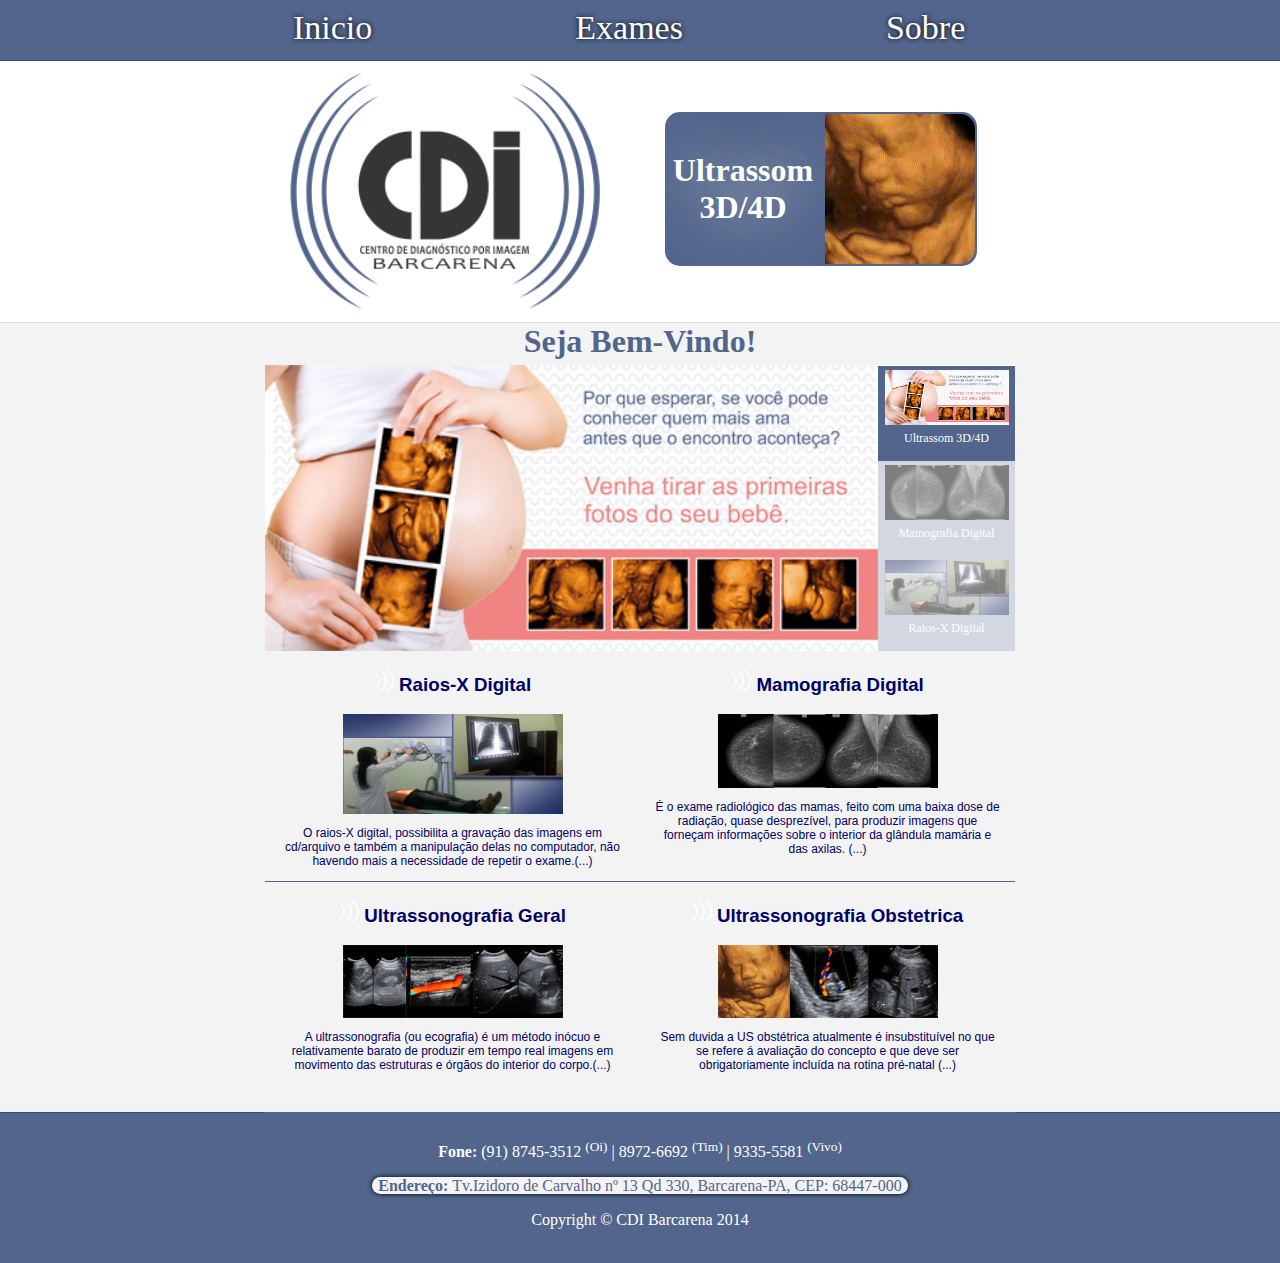
==== index.html @ b03f3546 "First commit" ====
﻿<!DOCTYPE html PUBLIC "-//W3C//DTD XHTML 1.0 Transitional//EN" "http://www.w3.org/TR/xhtml1/DTD/xhtml1-transitional.dtd">
<html xmlns="http://www.w3.org/1999/xhtml">
<head>
<meta http-equiv="Content-Type" content="text/html; charset=utf-8" />
<title>CDI Barcarena</title>
<link rel="stylesheet" type="text/css" href="css/style.css" />
<script type="text/javascript" src="js/jquery-1.8.2.js" ></script>
<script type="text/javascript" src="js/jquery-ui-1.9.0.custom.min.js" ></script>
<script type="text/javascript" src="js/jquery-ui-tabs-rotate.js" ></script>
<script type="text/javascript">
	$(document).ready(function(){
		$("#featured").tabs({fx:{opacity: "toggle"}}).tabs("rotate", 5000, true);
	});
</script>
<script type"text/javascript" src="js/BlocoExames.js" ></script>
<link href="css/csssite.css" rel="stylesheet" type="text/css"/>
</head>

<body>
	<div class ="barraDeFundo">
        <div class = "menu">
            <ul>
                <li><a href="index.html">Inicio</a></li>
                <li><a href="mamografia.html">Exames</a></li>
                <li><a href="sobre.html">Sobre</a></li>	
            </ul>
        </div><!--Fim div menu-->
    </div><!--Fim div barraDeFundo-->
    <div class="fundo2">
        <div class = "content">
            <div class = "logo">
                <a href="index.html"><img src="img/Sem-título-1.png" width="310" alt="CDI" longdesc="index.html" /></a>
            </div>
            
			<div class= "img3d4d">
                <ul>
                    <a href="ultrassomObs.html">
                    <li>
						<h1>Ultrassom 3D/4D</h1>
                    </li>
                        
                    <li>
                        <img src="img/3D4Danimado.gif" width="150" height="150" />
                    </li>
                    </a>                     
                    
                </ul>
                   		
                  
            </div>	<!-- Fim da div de Class "img3d4d" -->        
   	
            
        </div> <!-- Fim da div de Class "content" -->
    </div><!--Fim Div fundo2-->
    <div class = "fundo">
    	<div class = "conteudo">
            <div class="titulo">
                <h1> Seja Bem-Vindo! </h1>
            </div>
    
            <div id="featured" >
		 		<ul class="ui-tabs-nav">
                    <li class="ui-tabs-nav-item" id="nav-fragment-1">
                    	<a href="#fragment-1">
                        	<img src="img/Ultrassonografia3d4d.jpg" width="124" height="55"alt="" />
                            <span>Ultrassom 3D/4D</span>
                        </a>
                    </li>
	        		<li class="ui-tabs-nav-item" id="nav-fragment-2">
                    	<a href="#fragment-2">
                    		<img src="img/mamografia.png" width="124" height="55" alt="" />
                            <span>Mamografia Digital</span>
                        </a>
                    </li>
	        		<li class="ui-tabs-nav-item" id="nav-fragment-3">
                    	<a href="#fragment-3">
                        	<img src="img/RAIO-X.jpg" width="124"height="55" alt="" />
                            <span>Raios-X Digital</span>
                        </a>
                    </li>
				</ul>
				
                
                <div id="fragment-1" class="ui-tabs-panel ui-tabs-hide" style="">
                <a href="ultrassomObs.html" >
                    <img src="img/Ultrassonografia3d4d.jpg" alt="" width="613" height="290" />
                    </a>
                     <div class="info" >
                        <h2></h2>
                     </div>
                </div>
                
	    		<div id="fragment-2" class="ui-tabs-panel" style="">
					<a href="mamografia.html" ><img src="img/mamografia.jpg" alt="" width="613" height="290"/></a>
                    <div class="info" >
                        <h2><a href="mamografia.html" >Mamografia Digital</a></h2>	
                    </div>
	    		</div>

                <div id="fragment-3" class="ui-tabs-panel ui-tabs-hide" style="">
                    <a href="raios-x.html" ><img src="img/RAIO-X.jpg" width="613" height="290" alt="" /></a>
                     <div class="info" >
                        <h2><a href="raios-x.html" >Raios-X Digital</a></h2>
                     </div>
                </div>

                
			</div>
        
            <div class="bloco">
                <ul>
                	<a href="raios-x.html"><li><h3><img src="img/ItemImageL.png"> Raios-X Digital</h3>
                    <img src="img/RAIO-X.jpg" alt="raiox" width="220"/>
                    <p>O raios-X digital, possibilita a gravação das imagens em cd/arquivo e também a manipulação delas no computador, não havendo mais a necessidade de repetir o exame.(...)</p>
                    </li></a>
                    
                    <a href="mamografia.html"><li><h3><img src="img/ItemImageL.png"> Mamografia Digital</h3>
                    <img src="img/mamografia.png" alt="mamografia" width="220"/>
                    <p>É o exame radiológico das mamas, feito com uma baixa dose de radiação, quase desprezível, para produzir imagens que forneçam informações sobre o interior da glândula mamária e das axilas. (...)</p>
                    </li></a>
                    
                	<a href="ultrassom.html"><li><h3><img src="img/ItemImageL.png"> Ultrassonografia Geral</h3>
                    <img src="img/USG.jpg" alt="ultrassom" width="220"/>
                    <p>A ultrassonografia (ou ecografia) é um método inócuo e relativamente barato de produzir em tempo real imagens em movimento das estruturas e órgãos do interior do corpo.(...)</p>
                    </li></a>
                                        
                    <a href="ultrassomObs.html"><li><h3><img src="img/ItemImageL.png"> Ultrassonografia Obstetrica</h3>
                    <img src="img/Ultrassonografiaobs.jpg" alt="ultrassom" width="220"/>
                    <p>Sem duvida a US obstétrica atualmente é insubstituível no que se refere á avaliação do concepto e que deve ser obrigatoriamente incluída na rotina pré-natal (...)</p>
                    </li></a>
                    
                </ul>
            </div><!--Fim div bloco-->   
    	</div> <!--Fim div conteudo -->
	</div><!--Fim div fundo-->
    <div class="fundorodape">
        <div class="rodape">
            <p><b>Fone:</b> (91) 8745-3512 <sup>(Oi)</sup> | 8972-6692 <sup>(Tim)</sup> | 9335-5581 <sup>(Vivo)</sup></p>  
            <p><a href="localizacao.html"><b>Endereço: </b>Tv.Izidoro de Carvalho nº 13 Qd 330, Barcarena-PA, CEP: 68447-000</a></p>
            <p>Copyright © CDI Barcarena 2014<p>
        </div><!-- Fim Div rodape--> 
    </div><!--Fim Div fundorodape-->
</body>
</html>
---- css/style.css ----
#featured{ 
	width:500px; 
	padding-right:250px; 
	position:relative;  
	height:286px; overflow:hidden;
	background:#fff;
	margin-top:5px;
}
#featured ul.ui-tabs-nav{ 
	position:absolute; 
	top:1px; left:600px; 
	list-style:none; 
	padding:0; 
	margin:0; 
	width:150px; height:290px;
	overflow:auto;
	overflow-x:hidden;
}
#featured ul.ui-tabs-nav li{ 
	padding:0px 0; padding-left:13px;  
	font-size:12px; 
	color:#666; 
}
#featured ul.ui-tabs-nav li img{ 
	float:left; margin:2px 5px; 
	padding:2px; 
}
#featured ul.ui-tabs-nav li span{ 
	font-size:12px; font-family:Verdana; 
	line-height:18px; 
}
#featured li.ui-tabs-nav-item a{ 
	display:block; 
	height:95px; text-decoration:none;
	color:#fff;  background:#a7b1c7; 
	line-height:20px; outline:none;
	text-align:center;
	opacity:0.5;
	-webkit-transition:background 0.5s ease-out;
   -moz-transition:background 0.5s ease-out;
   -o-transition:background 0.5s ease-out;
   -ms-transition:background 0.5s ease-out;
}
#featured li.ui-tabs-nav-item a:hover{ 
	background:#52658c; 
	opacity:0.9;
	filter:alpha(opacity=100);
	-moz-opacity:0.9;
}
#featured ul.ui-tabs-nav li.ui-tabs-selected a, #featured ul.ui-tabs-nav li.ui-tabs-active a{ 
	opacity:0.9;
	filter:alpha(opacity=100);
	-moz-opacity:0.9;
	background:#52658c;
	opacity:1;
}
#featured .ui-tabs-panel{ 
	width:611px; height:286px; 
	background:#999; position:relative;
}
#featured .ui-tabs-panel .info{ 
	position:absolute; 
	bottom:0; left:0; 
	height:70px; 
}
#featured .ui-tabs-panel .info a.hideshow{
	position:absolute; font-size:11px; font-family:Verdana; color:#f0f0f0; right:10px; top:-20px; line-height:20px; margin:0; outline:none; background:#333;
}
#featured .info h2{ 
	font-size:1.2em; font-family:Georgia, serif; 
	color:#fff; padding:5px; margin:0; font-weight:normal;
	overflow:hidden; 
	text-shadow:3px 2px 5px #000;
}
#featured .info p{ 
	margin:0 5px; 
	font-family:Verdana; font-size:12px; 
	line-height:15px; color:#f0f0f0;
	text-shadow:3px 2px 5px #000;
}
#featured .info a{ 
	text-decoration:none; 
	color:#fff; 
}
#featured .info a:hover{ 
	text-decoration:underline; 
}
#featured .ui-tabs-hide{ 
	display:none; 
}
---- css/csssite.css ----
@charset "utf-8";

	
body {
	height: 100%;
	width: 100%;
	margin: 0;
	padding: 0;
	background-color: #f3f3f3;
}
p a h1 h2 h3 h4 {
	font-family:"Times New Roman", Times, serif;
	
}

a:link {
	color: #FFF;
	text-decoration: none;
}
a:visited {
	color: #fff; 
	text-decoration: none;
}
a:hover {
	color: #;
	text-decoration: none;
}
a:active {
	color: #fff;
	text-decoration: none;
} 
	.content {
		width:750px;
		margin: 0 auto;
		position:relative;
		height: !important;
	
	}
.logo{
	margin-top:10px;
	width:310px;
	margin-left:25px;
	position:relative;
	height: 0;
}
	.menu {
		margin: 0 auto;
		position:relative;
		height: 60px;
		width: 750px;
	}
	.menu ul{
		width: 990px;
		padding:0;
		margin:0;
	}
	
	.menu ul li{
		margin-left: 13px;
		margin-right: 160px;
		list-style: none;
		float: left;
		font-size: 34px;
	}
	.menu ul li a{
		display:block;
		float:left;
		text-align:center;
		padding: 15px 15px 0 15px;
		width:!important;
		height:45px;
		line-height:25px;
		text-decoration:none;
		font-family: Georgia, "Times New Roman", Times, serif;
		color:#fff;
		text-shadow:0px 0px 5px #000;
	
	}
	.menu ul li a:hover{
		
		background-color:#44567d;
	}

.conteudo{
	width:750px;
	margin: 0 auto;
	position:relative;
	height: 100%;
	margin-top: -90px;
	height:!important;	
}
	.info a{
		text-decoration:none;
	}
	.info a:hover{
		text-shadow:3px 2px 5px #555;
	}
	.info img {
		margin-top:5px;
		margin-right:200px;
		margin-left: -19px;
	}
	.info p{
		margin-top:-41px;	
		margin-left: 50px;
		color:#fff;
		text-decoration:none;
		text-shadow:0px 0px 5px #000;
	}
	.info ul{
		margin-top:30px;
		margin-right:15px;
		float:right;
		list-style:none;
	}	
	.info li{
		padding:0 0 7px 0;
		width: 300px;
		height:45px;
		background-color:#52658c;	
		margin-top:3px;
		text-align:center;	
		border:solid 1px #51648d;
		-moz-border-radius-topleft: 75px;
		-moz-border-radius-topright: 75px;
		-moz-border-radius-bottomleft: 75px;
		-moz-border-radius-bottomright: 75px;
		-webkit-border-top-left-radius:75px;
		-webkit-border-top-right-radius:75px;
		-webkit-border-bottom-left-radius:75px;
		-webkit-border-bottom-right-radius:75px;
		border-top-left-radius:75px;
		border-top-right-radius:75px;
		border-bottom-left-radius:75px;
		border-bottom-right-radius:75px;
	}
	.info li:hover{
		background-color:#44567d;
	}
	#fone:hover{
		background-color:#52658c;
	}
	#email p {
		margin-top:-38px;
	}
	#email img{
		margin-top:8px;	
	}
	#email:hover{
		background-color:#52658c;
	}
	


.titulo h1{
	font-family: font-family: Georgia, "Times New Roman", Times, serif;
	margin-top:90px;
	margin-bottom:0px;
	text-align:center; 
	color:#52658c;
}
	.bloco {
		width: 750px;
		height: 461px;
		position:relative;
		text-decoration:none;
		margin-bottom: -15px;
		text-align:center;	
	}
	.bloco p{
		font-size:12px;
		overflow:auto;
		color:#006;
		
	}
	.bloco ul{
		width: 750px;
		padding:0;
		margin:0;
	}
	.bloco h3{
		text-align:center;	
		color:#006;
	}
	.bloco ul li{
		background-color: #f3f3f3;
		font-family:Tahoma, Geneva, sans-serif;
		list-style:none;
		display:block;
		float:left;
		padding: 0 15px;
		width: 345px;
		height:230px;
		color:#006;
	   -webkit-transition:background 0.5s ease-out;
	   -moz-transition:background 0.5s ease-out;
	   -o-transition:background 0.5s ease-out;
	   -ms-transition:background 0.5s ease-out;
	   border-bottom:solid 1px #51648d;
	}
	.bloco ul li:hover{
		background-color:#a7b1c7;
		filter:alpha(opacity=100);
		-moz-opacity:1;
		opacity:1;
	}



	.rodape{
		margin: 0 auto;
		position:relative;
		margin-top:0px;
		margin-bottom:15px;
		padding-bottom:1px;
		width:750px;
		height:!important;
		text-align:center;
		padding-top: 10px;
	}
	.rodape p{
		color:#fff;
		
	}
	.rodape a{
		color:#52658c;
		background-color:#f3f3f3;
		-moz-border-radius-topleft: 75px;
		-moz-border-radius-topright: 75px;
		-moz-border-radius-bottomleft: 75px;
		-moz-border-radius-bottomright: 75px;
		-webkit-border-top-left-radius:75px;
		-webkit-border-top-right-radius:75px;
		-webkit-border-bottom-left-radius:75px;
		-webkit-border-bottom-right-radius:75px;
		border-top-left-radius:75px;
		border-top-right-radius:75px;
		border-bottom-left-radius:75px;
		border-bottom-right-radius:75px;
		padding:0 6px;
		-moz-box-shadow:0px 0px 5px #000;
		-webkit-box-shadow:0px 0px 5px #000000;
		box-shadow:0px 0px 5px #000000;
	}
	.rodape a:hover{
		background-color:#dddddd;
		-moz-box-shadow:0px 0px 3px #000;
		-webkit-box-shadow:0px 0px 3px #000000;
		box-shadow:0px 0px 3px #000000;
	}
.barraDeFundo{
	height: 60px;
	width: 100%;
	background-color: #52658c;
	border-bottom: solid 1px #3a4c72
}
	.fundo{
		background-color:#f3f3f3;
		width: 100%;
		border-top:solid 1px #ddd;
	}
.fundo2{
	padding-top: 1px;
	width:100%;
	background-color:#fff;
	height:260px;
}
	.fundorodape{
		margin-top: 15px;
		height: 150px;
		background-color:#52658c;
		width: 100%;
		border-top:solid 1px #3a4c72;
	}


.menulateralexames{
	width:200px;
	position:relative;
}
.menulateralexames ul{
	
	list-style:none;
	margin-left:-40px;
	margin-top:-5px;
}
.menulateralexames a{
	text-decoration:none;
	color:#fff;
}
.menulateralexames h3{
	margin-top: 8px;
}
.menulateralexames li{
	margin:0;
	margin-bottom:-1px;
	color:#52658c;
	text-align:center;
	background-color: #d4d5ef;
	height:40px;
	border: solid 1px #ececed;
	border-right: solid 0px #fff;
	-webkit-transition:background 0.5s ease-out;
	-moz-transition:background 0.5s ease-out;
    -o-transition:background 0.5s ease-out;
    -ms-transition:background 0.5s ease-out;
	-moz-border-radius-topleft: 75px;
	-moz-border-radius-topright: 0px;
	-moz-border-radius-bottomleft: 75px;
	-moz-border-radius-bottomright: 0px;
	-webkit-border-top-left-radius:75px;
	-webkit-border-top-right-radius:0px;
	-webkit-border-bottom-left-radius:75px;
	-webkit-border-bottom-right-radius:0px;
	border-top-left-radius:75px;
	border-top-right-radius:0px;
	border-bottom-left-radius:75px;
	border-bottom-right-radius:0px;
}
.menulateralexames li:hover{
	background-color:#52658c;
	color:#fff;
	filter:alpha(opacity=100);
	-moz-opacity:1;
	opacity:1;
	text-shadow:0px 0px 5px #000;
}
#menuon{
	background-color:#52658c;
	color:#fff;
	text-shadow:0px 0px 5px #000;
}
#menuon a{
	color:#fff;
}

	.conteudoexames{
		border:solid 3px #52658c;
		margin-left:200px;
		margin-top: -180px;
		padding:0px 5px 0px 5px;
		width:540px;
		overflow:hidden;
		background-color: #fff;
		font-family: "Palatino Linotype", "Book Antiqua", Palatino, serif;	
	}
	.conteudoexames img{
		margin:0;
		margin-left:-5px;
	}
	.conteudoexames p{
		text-indent:40px;			
	}
	.conteudoexames h2{
		color: #52658c;	
	}
	.conteudoexames h3{
		color: #52658c;	
	}
	#conteudotitulo{
		text-align:center;
		color:#fff;
		background-color: #52658c;	
		margin:0;
		margin-right:-5px;
		margin-left:-5px;
		padding-left:10px;
		text-shadow:0px 0px 5px #000;
	
	}
	#conteudoimg {
		border: solid 2px #52658c;	
		margin-left:5px;
		margin-right: 0px;
		-moz-border-radius-topleft: 15px;
		-moz-border-radius-topright: 15px;
		-moz-border-radius-bottomleft: 15px;
		-moz-border-radius-bottomright: 15px;
		-webkit-border-top-left-radius:15px;
		-webkit-border-top-right-radius:15px;
		-webkit-border-bottom-left-radius:15px;
		-webkit-border-bottom-right-radius:15px;
		border-top-left-radius:15px;
		border-top-right-radius:15px;
		border-bottom-left-radius:15px;
		border-bottom-right-radius:15px;	
	}	
	
#carrossel{
	background-color:#000;
	width:550px;
	height: 200px;
	overflow: hidden;
	margin:0;
	margin-left:-5px;
	border:solid 2px #000;
}

#carrossel ul{
	list-style:none;
}
#carrossel ul li{
	float:left;
	display:inline;	
}
	.conteudosobre{
		font-family: "Palatino Linotype", "Book Antiqua", Palatino, serif;
		border:solid 2px #52658c;
		padding-left:5px;
		background-color:#fff;
		overflow:hidden;
	}
	.conteudosobre img{
		margin-left:-5px;
	}
	.conteudosobre h2{
		color: #52658c;
	}
	.conteudosobre p{
		text-indent:40px;
	}
	#sobretitulo {
		background-color:#52658c;
		text-align:center;
		font-size:28px;
		color:#fff;
		margin:0;
		margin-left:-5px;
		padding-left: 5px;
		text-shadow:0px 0px 5px #000;
	}
.conteudolocalizacao{
	font-family: "Palatino Linotype", "Book Antiqua", Palatino, serif;
	border:solid 2px #52658c;
	background-color:#fff;
}
#visualizarCDI {
	background-color: #52658c;
	text-align:center;
	color:#fff;
	margin:0 auto;
	margin-top: 10px;
	margin-bottom: 10px;
	padding-top:5px;
	padding-bottom: 5px;
	width:400px;
	-moz-border-radius-topleft: 75px;
	-moz-border-radius-topright: 75px;
	-moz-border-radius-bottomleft: 75px;
	-moz-border-radius-bottomright: 75px;
	-webkit-border-top-left-radius:75px;
	-webkit-border-top-right-radius:75px;
	-webkit-border-bottom-left-radius:75px;
	-webkit-border-bottom-right-radius:75px;
	border-top-left-radius:75px;
	border-top-right-radius:75px;
	border-bottom-left-radius:75px;
	border-bottom-right-radius:75px;
}
#visualizarCDI:hover {
	background-color: #44567d;
	
}

#visualizarCDI a{
	text-align:center;
	color:#fff
	
}
	
	.img3d4d{
		margin-top:40px;
		padding:0;
		position:relative;
		width:312px;
		height:154px;
		background-color: #52658c;
		margin-left:400px;
		-moz-border-radius-topleft: 15px;
		-moz-border-radius-topright: 15px;
		-moz-border-radius-bottomleft: 15px;
		-moz-border-radius-bottomright: 15px;
		-webkit-border-top-left-radius:15px;
		-webkit-border-top-right-radius:15px;
		-webkit-border-bottom-left-radius:15px;
		-webkit-border-bottom-right-radius:15px;
		border-top-left-radius:15px;
		border-top-right-radius:15px;
		border-bottom-left-radius:15px;
		border-bottom-right-radius:15px;
	}
	
	.img3d4d ul{
		padding:0;
		padding-left:3px;
		height:152px;
		width:314px;
	}
	
	.img3d4d li {
		padding:0;
		padding-top:0px;
		text-align:center;
		width: 152px;
		height:152px;
		list-style:none;
		display:inline-block;
	}
	.img3d4d img{
		width:150px;
		height:150px;
		-moz-border-radius-topleft: 0px;
		-moz-border-radius-topright: 15px;
		-moz-border-radius-bottomleft: 0px;
		-moz-border-radius-bottomright: 15px;
		-webkit-border-top-left-radius:0px;
		-webkit-border-top-right-radius:15px;
		-webkit-border-bottom-left-radius:0px;
		-webkit-border-bottom-right-radius:15px;
		border-top-left-radius:0px;
		border-top-right-radius:15px;
		border-bottom-left-radius:0px;
		border-bottom-right-radius:15px;
	}
	.img3d4d h1{
		margin-top:40px;
		width:150px;
		position:absolute;
		padding-left: -20px;
		font-size:200%;
		text-shadow:0px 0px 60px #fff;
	}
	.img3d4d:hover{
		background-color:#44567d;
	}
	
#carrossel2{
	background-color:#000;
	width:746px;
	height: 230px;
	overflow: hidden;
	margin:0;
	margin-left:-5px;
}

#carrossel2 ul{
	list-style:none;
}
#carrossel2 ul li{
	float:left;
	display:inline;	
}
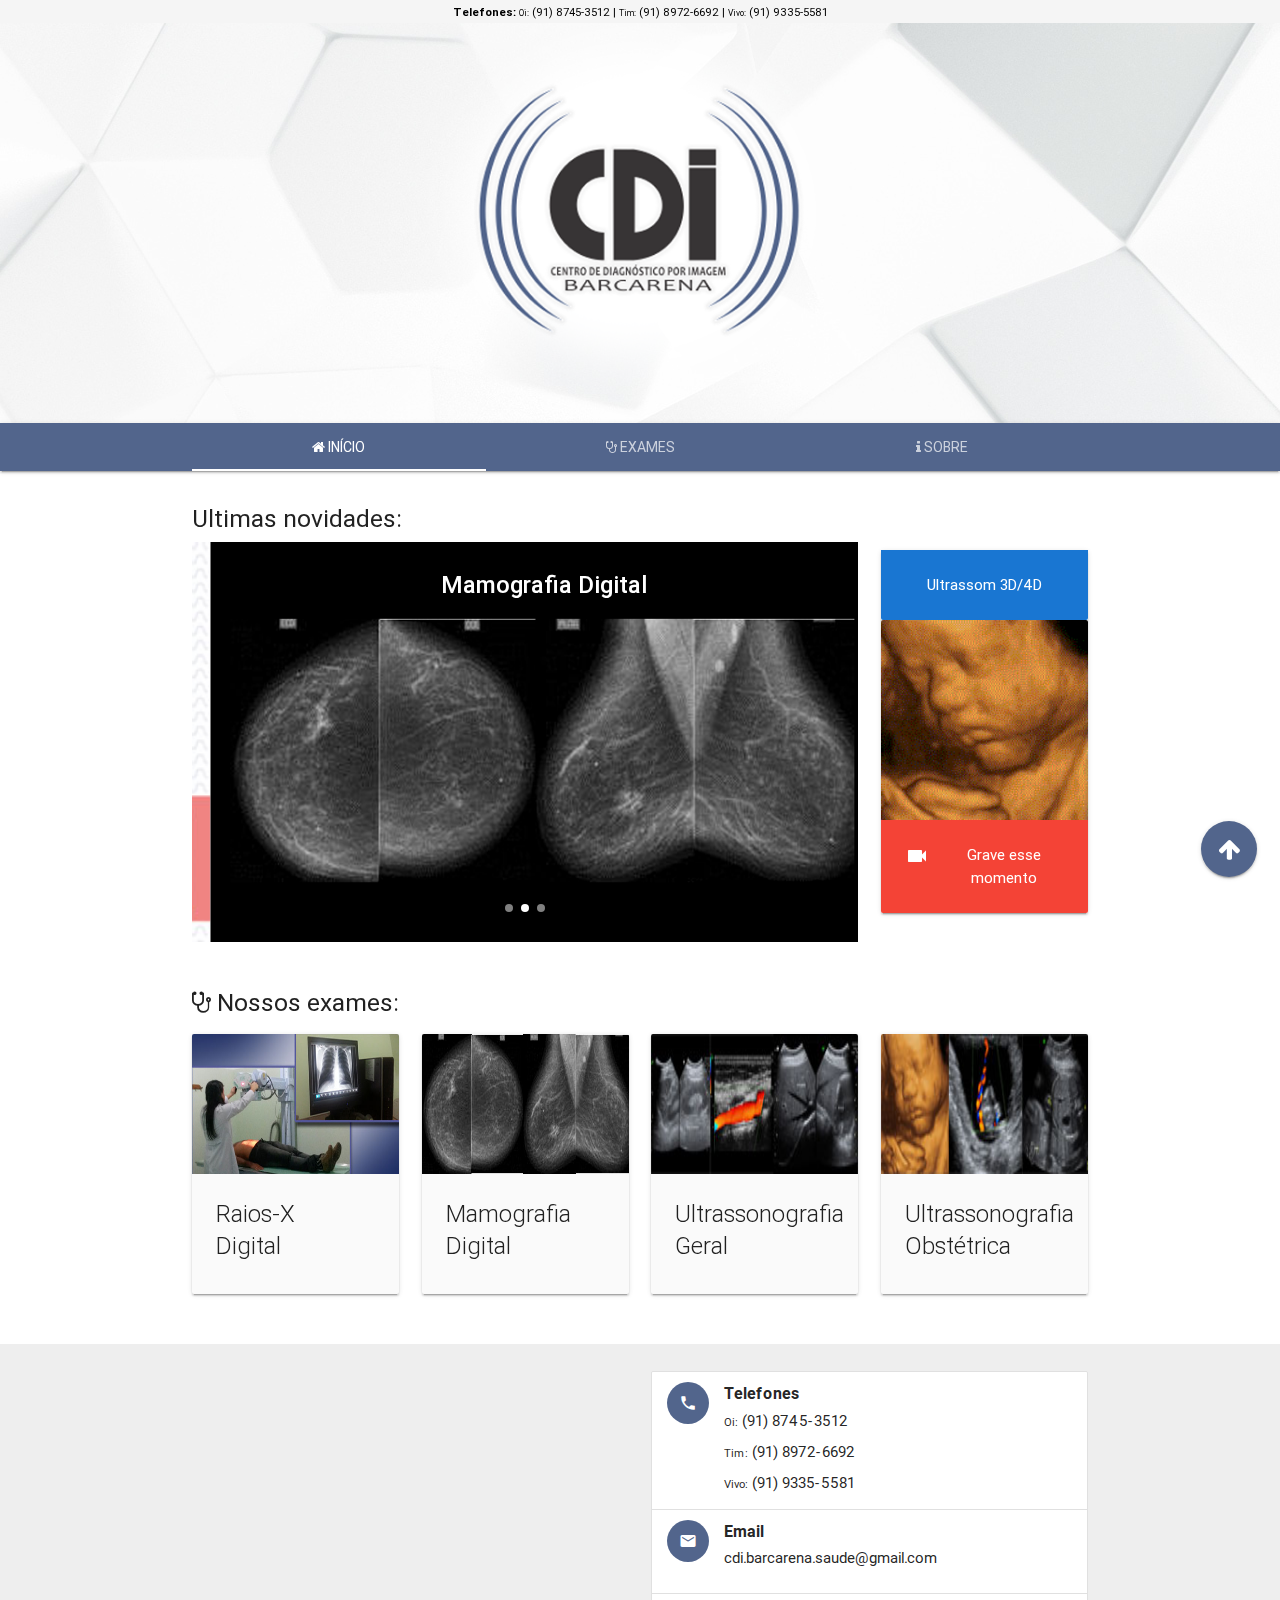
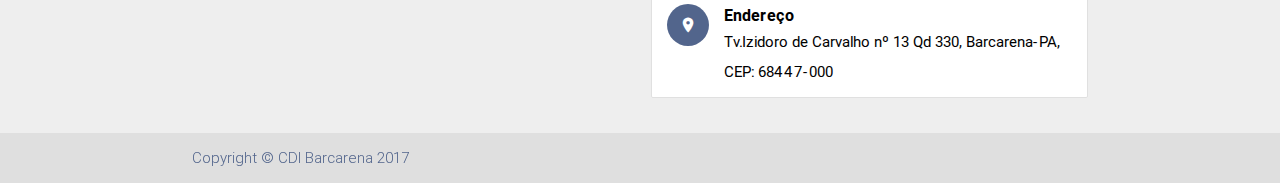
==== commit ffac5ef2: "Novo Layout" ====
--- a/index.html
+++ b/index.html
@@ -1,144 +1,244 @@
-﻿<!DOCTYPE html PUBLIC "-//W3C//DTD XHTML 1.0 Transitional//EN" "http://www.w3.org/TR/xhtml1/DTD/xhtml1-transitional.dtd">
-<html xmlns="http://www.w3.org/1999/xhtml">
+<!DOCTYPE html>
+<html lang="en">
 <head>
-<meta http-equiv="Content-Type" content="text/html; charset=utf-8" />
-<title>CDI Barcarena</title>
-<link rel="stylesheet" type="text/css" href="css/style.css" />
-<script type="text/javascript" src="js/jquery-1.8.2.js" ></script>
-<script type="text/javascript" src="js/jquery-ui-1.9.0.custom.min.js" ></script>
-<script type="text/javascript" src="js/jquery-ui-tabs-rotate.js" ></script>
-<script type="text/javascript">
-	$(document).ready(function(){
-		$("#featured").tabs({fx:{opacity: "toggle"}}).tabs("rotate", 5000, true);
-	});
-</script>
-<script type"text/javascript" src="js/BlocoExames.js" ></script>
-<link href="css/csssite.css" rel="stylesheet" type="text/css"/>
+  <meta http-equiv="Content-Type" content="text/html; charset=UTF-8"/>
+  <meta name="viewport" content="width=device-width, initial-scale=1, maximum-scale=1.0, user-scalable=no"/>
+  <title>CDI - Barcarena</title>
+
+  <!-- CSS  -->
+  <link href="https://fonts.googleapis.com/icon?family=Material+Icons" rel="stylesheet">
+  <link href="css/materialize.css" type="text/css" rel="stylesheet" media="screen,projection"/>
+  <link href="css/style.css" type="text/css" rel="stylesheet" media="screen,projection"/>
+  <link rel="stylesheet" href="css/font-awesome.min.css">
 </head>
-
 <body>
-	<div class ="barraDeFundo">
-        <div class = "menu">
-            <ul>
-                <li><a href="index.html">Inicio</a></li>
-                <li><a href="mamografia.html">Exames</a></li>
-                <li><a href="sobre.html">Sobre</a></li>	
-            </ul>
-        </div><!--Fim div menu-->
-    </div><!--Fim div barraDeFundo-->
-    <div class="fundo2">
-        <div class = "content">
-            <div class = "logo">
-                <a href="index.html"><img src="img/Sem-título-1.png" width="310" alt="CDI" longdesc="index.html" /></a>
-            </div>
-            
-			<div class= "img3d4d">
-                <ul>
-                    <a href="ultrassomObs.html">
-                    <li>
-						<h1>Ultrassom 3D/4D</h1>
-                    </li>
-                        
-                    <li>
-                        <img src="img/3D4Danimado.gif" width="150" height="150" />
-                    </li>
-                    </a>                     
-                    
-                </ul>
-                   		
-                  
-            </div>	<!-- Fim da div de Class "img3d4d" -->        
-   	
-            
-        </div> <!-- Fim da div de Class "content" -->
-    </div><!--Fim Div fundo2-->
-    <div class = "fundo">
-    	<div class = "conteudo">
-            <div class="titulo">
-                <h1> Seja Bem-Vindo! </h1>
-            </div>
+  <div class="fixed-action-btn">
+    <a href="#top" class="btn-floating btn-large bluecdi">
+      <i class="fa fa-arrow-up" aria-hidden="true"></i>
+    </a>
+  </div>
+  <div id="top" class= 'grey lighten-4'>
+    <div class= "container black-text center-align">
+      <small>
+      <b>Telefones: </b>
+      <small>Oi:</small> (91) 8745-3512 |
+      <small>Tim:</small> (91) 8972-6692 |
+      <small>Vivo:</small> (91) 9335-5581
+    </small>
+    </div>
+  </div>
+  <div class="parallax-container valign-wrapper">
     
-            <div id="featured" >
-		 		<ul class="ui-tabs-nav">
-                    <li class="ui-tabs-nav-item" id="nav-fragment-1">
-                    	<a href="#fragment-1">
-                        	<img src="img/Ultrassonografia3d4d.jpg" width="124" height="55"alt="" />
-                            <span>Ultrassom 3D/4D</span>
-                        </a>
-                    </li>
-	        		<li class="ui-tabs-nav-item" id="nav-fragment-2">
-                    	<a href="#fragment-2">
-                    		<img src="img/mamografia.png" width="124" height="55" alt="" />
-                            <span>Mamografia Digital</span>
-                        </a>
-                    </li>
-	        		<li class="ui-tabs-nav-item" id="nav-fragment-3">
-                    	<a href="#fragment-3">
-                        	<img src="img/RAIO-X.jpg" width="124"height="55" alt="" />
-                            <span>Raios-X Digital</span>
-                        </a>
-                    </li>
-				</ul>
-				
-                
-                <div id="fragment-1" class="ui-tabs-panel ui-tabs-hide" style="">
-                <a href="ultrassomObs.html" >
-                    <img src="img/Ultrassonografia3d4d.jpg" alt="" width="613" height="290" />
-                    </a>
-                     <div class="info" >
-                        <h2></h2>
-                     </div>
-                </div>
-                
-	    		<div id="fragment-2" class="ui-tabs-panel" style="">
-					<a href="mamografia.html" ><img src="img/mamografia.jpg" alt="" width="613" height="290"/></a>
-                    <div class="info" >
-                        <h2><a href="mamografia.html" >Mamografia Digital</a></h2>	
-                    </div>
-	    		</div>
-
-                <div id="fragment-3" class="ui-tabs-panel ui-tabs-hide" style="">
-                    <a href="raios-x.html" ><img src="img/RAIO-X.jpg" width="613" height="290" alt="" /></a>
-                     <div class="info" >
-                        <h2><a href="raios-x.html" >Raios-X Digital</a></h2>
-                     </div>
-                </div>
-
-                
-			</div>
+      <div class="container">
+        <div class="row center">
+          <a href="index.html">
+            <a href="index.html">
+            <img src="img/logo2.png" style='height: 380px; margin: 0;'>
+          </a>
+          </a>
+        </div>
+      </div>
+    <div class="parallax"><img src="img/white-background.jpg"></div>
+  </div>
+
+  <nav class="nav-extended white" role="navigation">
+    <div class="nav-content bluecdi">
+      <div class= "container">
+        <ul class="tabs tabs-transparent tabs-fixed-width" style="overflow: hidden">
+          <li class="tab"><a class="active" target="_self" href="index.html"><i class="fa fa-home" aria-hidden="true"></i> Início</a></li>
+          <li class="tab"><a target="_self" href="mamografia.html"><i class="fa fa-stethoscope" aria-hidden="true"></i> Exames</a></li>
+          <li class="tab"><a target="_self" href="sobre.html"><i class="fa fa-info" aria-hidden="true"></i> Sobre</a></li>
+        </ul>
+      </div>
+    </div>    
+  </nav>
+
+  <div class="container">
+    <br>
+    <h5>Ultimas novidades:</h5>
+    
+    <div class="row">
+      <div class="col s12 m9">
+        <div class="carousel carousel-slider center" data-indicators="true">
+          
+            <div class="carousel-item slide1 white-text" href="#one!">
+              <div >
+
+              </div>
+            </div>
+          <div class="carousel-item slide2 white-text" href="#two!">
+            <h2>Mamografia Digital</h2>
+          </div>
+          <div class="carousel-item slide3 white-text" href="#three!">
+            <h2>Raios-X Digital</h2>
+          </div>
+        </div>
+      </div>
+      <div class="">
+        <div class="col s12 m3 center ">
+          <a href="ultrassomObs.html">
+            <div class="card hoverable ">
+              <div class="card-content blue darken-2 white-text">
+                Ultrassom 3D/4D
+              </div>
+              <div class="card-image">
+                 <img src="img/3D4Danimado.gif" alt="" style="max-height: 200px;">
+                <span class="card-title"></span>
+              </div>
+              <div class="card-content red white-text">
+                <i class="material-icons left">videocam</i>Grave esse momento
+              </div>
+            </div>
+          </a>
+        </div>
+      </div>
+    </div>
+<!--       <div class="carousel carousel-slider">
+        <a class="carousel-item" href="#one!"><img src="img/Ultrassonografia3d4d.png"></a>
+        <a class="carousel-item" href="#two!"><img src="img/mamografia.png"></a>
+        <a class="carousel-item" href="#three!"><img src="img/RAIO-X.png"></a>
+      </div> -->
         
-            <div class="bloco">
-                <ul>
-                	<a href="raios-x.html"><li><h3><img src="img/ItemImageL.png"> Raios-X Digital</h3>
-                    <img src="img/RAIO-X.jpg" alt="raiox" width="220"/>
-                    <p>O raios-X digital, possibilita a gravação das imagens em cd/arquivo e também a manipulação delas no computador, não havendo mais a necessidade de repetir o exame.(...)</p>
-                    </li></a>
-                    
-                    <a href="mamografia.html"><li><h3><img src="img/ItemImageL.png"> Mamografia Digital</h3>
-                    <img src="img/mamografia.png" alt="mamografia" width="220"/>
-                    <p>É o exame radiológico das mamas, feito com uma baixa dose de radiação, quase desprezível, para produzir imagens que forneçam informações sobre o interior da glândula mamária e das axilas. (...)</p>
-                    </li></a>
-                    
-                	<a href="ultrassom.html"><li><h3><img src="img/ItemImageL.png"> Ultrassonografia Geral</h3>
-                    <img src="img/USG.jpg" alt="ultrassom" width="220"/>
-                    <p>A ultrassonografia (ou ecografia) é um método inócuo e relativamente barato de produzir em tempo real imagens em movimento das estruturas e órgãos do interior do corpo.(...)</p>
-                    </li></a>
-                                        
-                    <a href="ultrassomObs.html"><li><h3><img src="img/ItemImageL.png"> Ultrassonografia Obstetrica</h3>
-                    <img src="img/Ultrassonografiaobs.jpg" alt="ultrassom" width="220"/>
-                    <p>Sem duvida a US obstétrica atualmente é insubstituível no que se refere á avaliação do concepto e que deve ser obrigatoriamente incluída na rotina pré-natal (...)</p>
-                    </li></a>
-                    
-                </ul>
-            </div><!--Fim div bloco-->   
-    	</div> <!--Fim div conteudo -->
-	</div><!--Fim div fundo-->
-    <div class="fundorodape">
-        <div class="rodape">
-            <p><b>Fone:</b> (91) 8745-3512 <sup>(Oi)</sup> | 8972-6692 <sup>(Tim)</sup> | 9335-5581 <sup>(Vivo)</sup></p>  
-            <p><a href="localizacao.html"><b>Endereço: </b>Tv.Izidoro de Carvalho nº 13 Qd 330, Barcarena-PA, CEP: 68447-000</a></p>
-            <p>Copyright © CDI Barcarena 2014<p>
-        </div><!-- Fim Div rodape--> 
-    </div><!--Fim Div fundorodape-->
-</body>
+  </div>
+  <div class="container">
+    <div class="section">
+      <h5><i class="fa fa-stethoscope" aria-hidden="true"></i> Nossos exames:</h5>
+      <div class="row">
+        <div class="col s12 m3">
+          <a href="raios-x.html">
+            <div class="card grey lighten-5 hoverable">
+              <div class="card-image center">
+                <img src="img/RAIO-X.jpg" height="140px">
+              </div>
+              <div class="card-content">
+                <span class="card-title grey-text text-darken-4">Raios-X<br> Digital</span>
+              </div>
+              <!-- <div class="cart-content bluecdi">
+                <p class='center-align'><a href="raios-x.html" class="waves-effect waves-light btn-flat bluecdi white-text z-depth-0">Saiba mais</a></p>
+              </div> -->
+            </div>
+          </a>
+        </div>
+        <div class="col s12 m3">
+          <a href="mamografia.html">
+            <div class="card hoverable grey lighten-5">
+              <div class="card-image center">
+                <img src="img/mamografia.jpg" height="140px">
+              </div>
+              <div class="card-content">
+                <span class="card-title grey-text text-darken-4">Mamografia <br>Digital</span>
+              </div>
+              <!-- <div class="cart-content bluecdi">
+                <p class='center-align'><a href="mamografia.html" class="waves-effect waves-light btn-flat bluecdi white-text z-depth-0">Saiba mais</a></p>
+              </div> -->
+            </div>
+          </a>
+        </div>
+        <div class="col s12 m3">
+          <a href="ultrassom.html">
+            <div class="card hoverable grey lighten-5">
+              <div class="card-image center">
+                <img src="img/USG.jpg" height="140px">
+              </div>
+              <div class="card-content">
+                <span class="card-title grey-text text-darken-4">Ultrassonografia Geral</span>
+              </div>
+              <!-- <div class="cart-content bluecdi">
+                <p class='center-align'><a href="ultrassom.html" class="waves-effect waves-light btn-flat bluecdi white-text z-depth-0">Saiba mais</a></p>
+              </div> -->
+            </div>
+          </a>
+        </div>
+        <div class="col s12 m3">
+          <a href="ultrassomObs.html"/>
+            <div class="card hoverable grey lighten-5">
+              <div class="card-image center">
+                <img src="img/Ultrassonografiaobs.jpg" height="140px">
+              </div>
+              <div class="card-content">
+                <span class="card-title grey-text text-darken-4">Ultrassonografia Obstétrica</span>
+              </div>
+             <!--  <div class="cart-content bluecdi">
+                <p class='center-align'><a href="ultrassomObs.html" class="waves-effect waves-light btn-flat bluecdi white-text z-depth-0">Saiba mais</a></p>
+              </div> -->
+            </div>
+          </a>
+        </div>
+
+      </div>
+    </div>
+  </div>
+  
+<!--   <div class="parallax-container valign-wrapper">
+    <div class="section no-pad-bot">
+      <div class="container">
+        <div class="row center">
+          <h5 class="header col s12 light">A modern responsive front-end framework based on Material Design</h5>
+        </div>
+      </div>
+    </div>
+    <div class="parallax"><img src="background3.jpg" alt="Unsplashed background img 3"></div>
+  </div> -->
+
+  <footer class="page-footer grey lighten-3">
+    <div class="container">
+      <div class="row">
+        <div class="col l6 s12">
+          <br>
+          <iframe src="https://www.facebook.com/plugins/post.php?href=https%3A%2F%2Fwww.facebook.com%2Fcdibarcarena%2Fposts%2F1089395447832011%3A0&width=500" width="100%" height="200" style="border:none;overflow:hidden" scrolling="no" frameborder="0" allowTransparency="true"></iframe>
+
+
+        </div>
+        <div class="col l6 s12">
+          <ul class="collection">
+            <li class="collection-item avatar">
+              <i class="material-icons circle bluecdi">call</i>
+              <span class="title"><b>Telefones</b></span>
+              <p><small>Oi:</small> (91) 8745-3512 <br>
+                 <small>Tim:</small> (91) 8972-6692 <br>
+                 <small>Vivo:</small> (91) 9335-5581
+              </p>
+            </li>
+            <li class="collection-item avatar">
+              <i class="material-icons circle bluecdi">email</i>
+              <span class="title"><b>Email</b></span>
+              <p>cdi.barcarena.saude@gmail.com
+              </p>
+            </li>
+            <li>
+              <a href="#modal1" class="collection-item black-text avatar">
+                <i class="material-icons circle bluecdi">location_on</i>
+                <span class="title"><b>Endereço</b></span>
+                <p>Tv.Izidoro de Carvalho nº 13 Qd 330, Barcarena-PA, CEP: 68447-000
+                </p>
+              </a>           
+            </li>
+          </ul> 
+          <!-- Modal Structure -->
+          <div id="modal1" class="modal">
+            <div class="modal-content">
+               <iframe src="https://www.google.com/maps/embed?pb=!1m18!1m12!1m3!1d3988.4174444462783!2d-48.70265568533748!3d-1.5183559988926985!2m3!1f0!2f0!3f0!3m2!1i1024!2i768!4f13.1!3m3!1m2!1s0x92a49d72fd3f4d83%3A0xe12a24c2e1a671ed!2sCDI+Barcarena!5e0!3m2!1spt-BR!2sbr!4v1491083896107" width="100%" height="400" frameborder="0" style="border:0" allowfullscreen></iframe>
+            </div>
+          </div>
+        </div>
+      </div>
+    </div>
+    <div class="footer-copyright">
+      <div class="container bluecdi-text">
+        Copyright © CDI Barcarena 2017
+      </div>
+    </div>
+  </footer>
+
+
+  <!--  Scripts-->
+  <script src="https://code.jquery.com/jquery-2.1.1.min.js"></script>
+  <script src="js/materialize.js"></script>
+  <script src="js/init.js"></script>
+  <script> 
+              
+      $('.carousel-slider').carousel({fullWidth: true});
+    
+  </script>
+  </body>
 </html>
--- a/css/style.css
+++ b/css/style.css
@@ -1,90 +1,124 @@
-#featured{ 
-	width:500px; 
-	padding-right:250px; 
-	position:relative;  
-	height:286px; overflow:hidden;
-	background:#fff;
-	margin-top:5px;
+/* Custom Stylesheet */
+/**
+ * Use this file to override Materialize files so you can update
+ * the core Materialize files in the future
+ *
+ * Made By MaterializeCSS.com
+ */
+
+nav ul a,
+nav .brand-logo {
+  color: #444;
 }
-#featured ul.ui-tabs-nav{ 
-	position:absolute; 
-	top:1px; left:600px; 
-	list-style:none; 
-	padding:0; 
-	margin:0; 
-	width:150px; height:290px;
-	overflow:auto;
-	overflow-x:hidden;
+
+p {
+  line-height: 2rem;
 }
-#featured ul.ui-tabs-nav li{ 
-	padding:0px 0; padding-left:13px;  
-	font-size:12px; 
-	color:#666; 
+
+.button-collapse {
+  color: #26a69a;
 }
-#featured ul.ui-tabs-nav li img{ 
-	float:left; margin:2px 5px; 
-	padding:2px; 
+
+.parallax-container {
+  min-height: 380px;
+  line-height: 0;
+  height: auto;
+  color: rgba(255,255,255,.9);
 }
-#featured ul.ui-tabs-nav li span{ 
-	font-size:12px; font-family:Verdana; 
-	line-height:18px; 
+  .parallax-container .section {
+    width: 100%;
+  }
+
+@media only screen and (max-width : 992px) {
+  .parallax-container .section {
+    position: absolute;
+    top: 40%;
+  }
+  #index-banner .section {
+    top: 10%;
+  }
 }
-#featured li.ui-tabs-nav-item a{ 
-	display:block; 
-	height:95px; text-decoration:none;
-	color:#fff;  background:#a7b1c7; 
-	line-height:20px; outline:none;
-	text-align:center;
-	opacity:0.5;
-	-webkit-transition:background 0.5s ease-out;
-   -moz-transition:background 0.5s ease-out;
-   -o-transition:background 0.5s ease-out;
-   -ms-transition:background 0.5s ease-out;
+
+@media only screen and (max-width : 600px) {
+  #index-banner .section {
+    top: 0;
+  }
 }
-#featured li.ui-tabs-nav-item a:hover{ 
-	background:#52658c; 
-	opacity:0.9;
-	filter:alpha(opacity=100);
-	-moz-opacity:0.9;
+
+.icon-block {
+  padding: 0 15px;
 }
-#featured ul.ui-tabs-nav li.ui-tabs-selected a, #featured ul.ui-tabs-nav li.ui-tabs-active a{ 
-	opacity:0.9;
-	filter:alpha(opacity=100);
-	-moz-opacity:0.9;
-	background:#52658c;
-	opacity:1;
+.icon-block .material-icons {
+  font-size: inherit;
 }
-#featured .ui-tabs-panel{ 
-	width:611px; height:286px; 
-	background:#999; position:relative;
+
+footer.page-footer {
+  margin: 0;
 }
-#featured .ui-tabs-panel .info{ 
-	position:absolute; 
-	bottom:0; left:0; 
-	height:70px; 
+
+.bluecdi{
+  background-color: #52658c !important;
 }
-#featured .ui-tabs-panel .info a.hideshow{
-	position:absolute; font-size:11px; font-family:Verdana; color:#f0f0f0; right:10px; top:-20px; line-height:20px; margin:0; outline:none; background:#333;
+
+.bluecdi-text{
+  color: #52658c !important;
 }
-#featured .info h2{ 
-	font-size:1.2em; font-family:Georgia, serif; 
-	color:#fff; padding:5px; margin:0; font-weight:normal;
-	overflow:hidden; 
-	text-shadow:3px 2px 5px #000;
+
+.light-bluecdi{
+  background-color: #7F9CD8 !important;
 }
-#featured .info p{ 
-	margin:0 5px; 
-	font-family:Verdana; font-size:12px; 
-	line-height:15px; color:#f0f0f0;
-	text-shadow:3px 2px 5px #000;
+
+.light-bluecdi-text{
+  color: #7F9CD8 !important;
 }
-#featured .info a{ 
-	text-decoration:none; 
-	color:#fff; 
+
+.dark-bluecdi{
+  background-color: #344059 !important;
 }
-#featured .info a:hover{ 
-	text-decoration:underline; 
+
+.dark-bluecdi-text{
+  color: #344059 !important;
 }
-#featured .ui-tabs-hide{ 
-	display:none; 
+
+.greycdi{
+  background-color: #C0C8D8 !important;
+}
+
+.greycdi-text{
+  color: #C0C8D8 !important;
+}
+
+
+.slide1{
+    background: url( '../img/Ultrassonografia3d4d.jpg' ) no-repeat center center ; 
+    -webkit-background-size: 100% 100%;
+    -moz-background-size: 100% 100%;
+    -o-background-size: 100% 100%;
+    background-size: 100% 100%;
+
+    background-color: #cccccc; 
+}
+
+.slide2{
+  background: url( '../img/mamografia2.png' ) no-repeat center center ; 
+    -webkit-background-size: 100% 100%;
+    -moz-background-size: 100% 100%;
+    -o-background-size: 100% 100%;
+    background-size: 100% 100%;
+
+  background-color: #cccccc; 
+}
+
+.slide3{
+  background: url( '../img/RAIO-X.png' ) no-repeat center center ; 
+    -webkit-background-size: 100% 100%;
+    -moz-background-size: 100% 100%;
+    -o-background-size: 100% 100%;
+    background-size: 100% 100%;
+
+  background-color: #cccccc; 
+}
+
+.conteudoexames p.conteudo{
+  text-indent:40px;     
 }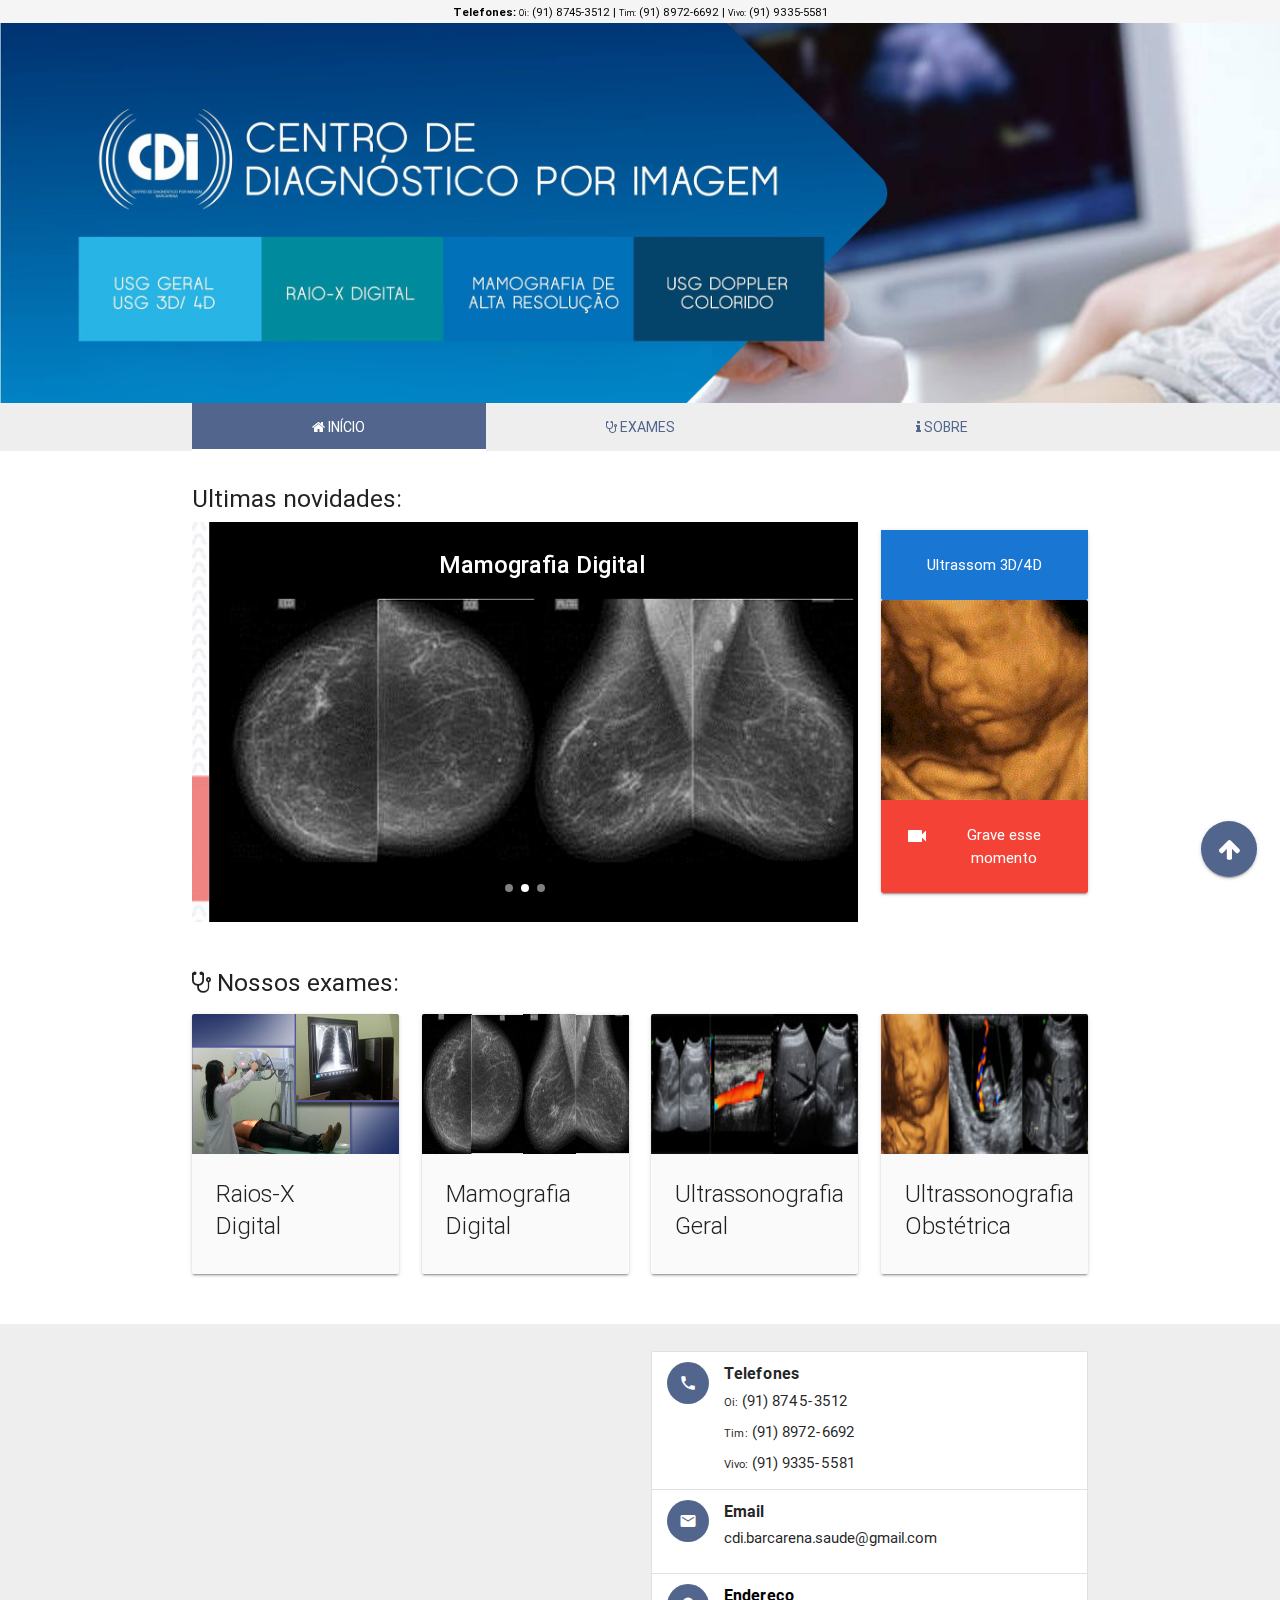
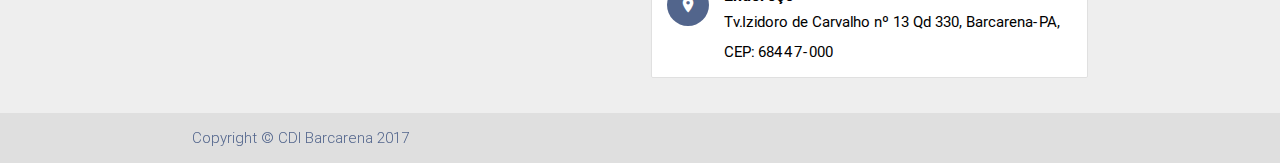
==== commit 6a02ac2c: "novo layout" ====
--- a/index.html
+++ b/index.html
@@ -29,25 +29,17 @@
   </div>
   <div class="parallax-container valign-wrapper">
     
-      <div class="container">
-        <div class="row center">
-          <a href="index.html">
-            <a href="index.html">
-            <img src="img/logo2.png" style='height: 380px; margin: 0;'>
-          </a>
-          </a>
-        </div>
-      </div>
-    <div class="parallax"><img src="img/white-background.jpg"></div>
-  </div>
-
-  <nav class="nav-extended white" role="navigation">
-    <div class="nav-content bluecdi">
+      
+    <div class="parallax"><img src="img/background1.png" width='100%'></div>
+  </div>
+
+  <nav class="nav-extended  z-depth-0" role="navigation">
+    <div class="nav-content grey lighten-3">
       <div class= "container">
         <ul class="tabs tabs-transparent tabs-fixed-width" style="overflow: hidden">
-          <li class="tab"><a class="active" target="_self" href="index.html"><i class="fa fa-home" aria-hidden="true"></i> Início</a></li>
-          <li class="tab"><a target="_self" href="mamografia.html"><i class="fa fa-stethoscope" aria-hidden="true"></i> Exames</a></li>
-          <li class="tab"><a target="_self" href="sobre.html"><i class="fa fa-info" aria-hidden="true"></i> Sobre</a></li>
+          <li class="tab "><a class="active bluecdi white" target="_self" href="index.html"><i class="fa fa-home " aria-hidden="true"></i> Início</a></li>
+          <li class="tab "><a class="bluecdi-text" target="_self" href="mamografia.html"><i class="fa fa-stethoscope" aria-hidden="true"></i> Exames</a></li>
+          <li class="tab "><a class="bluecdi-text" target="_self" href="sobre.html"><i class="fa fa-info" aria-hidden="true"></i> Sobre</a></li>
         </ul>
       </div>
     </div>    
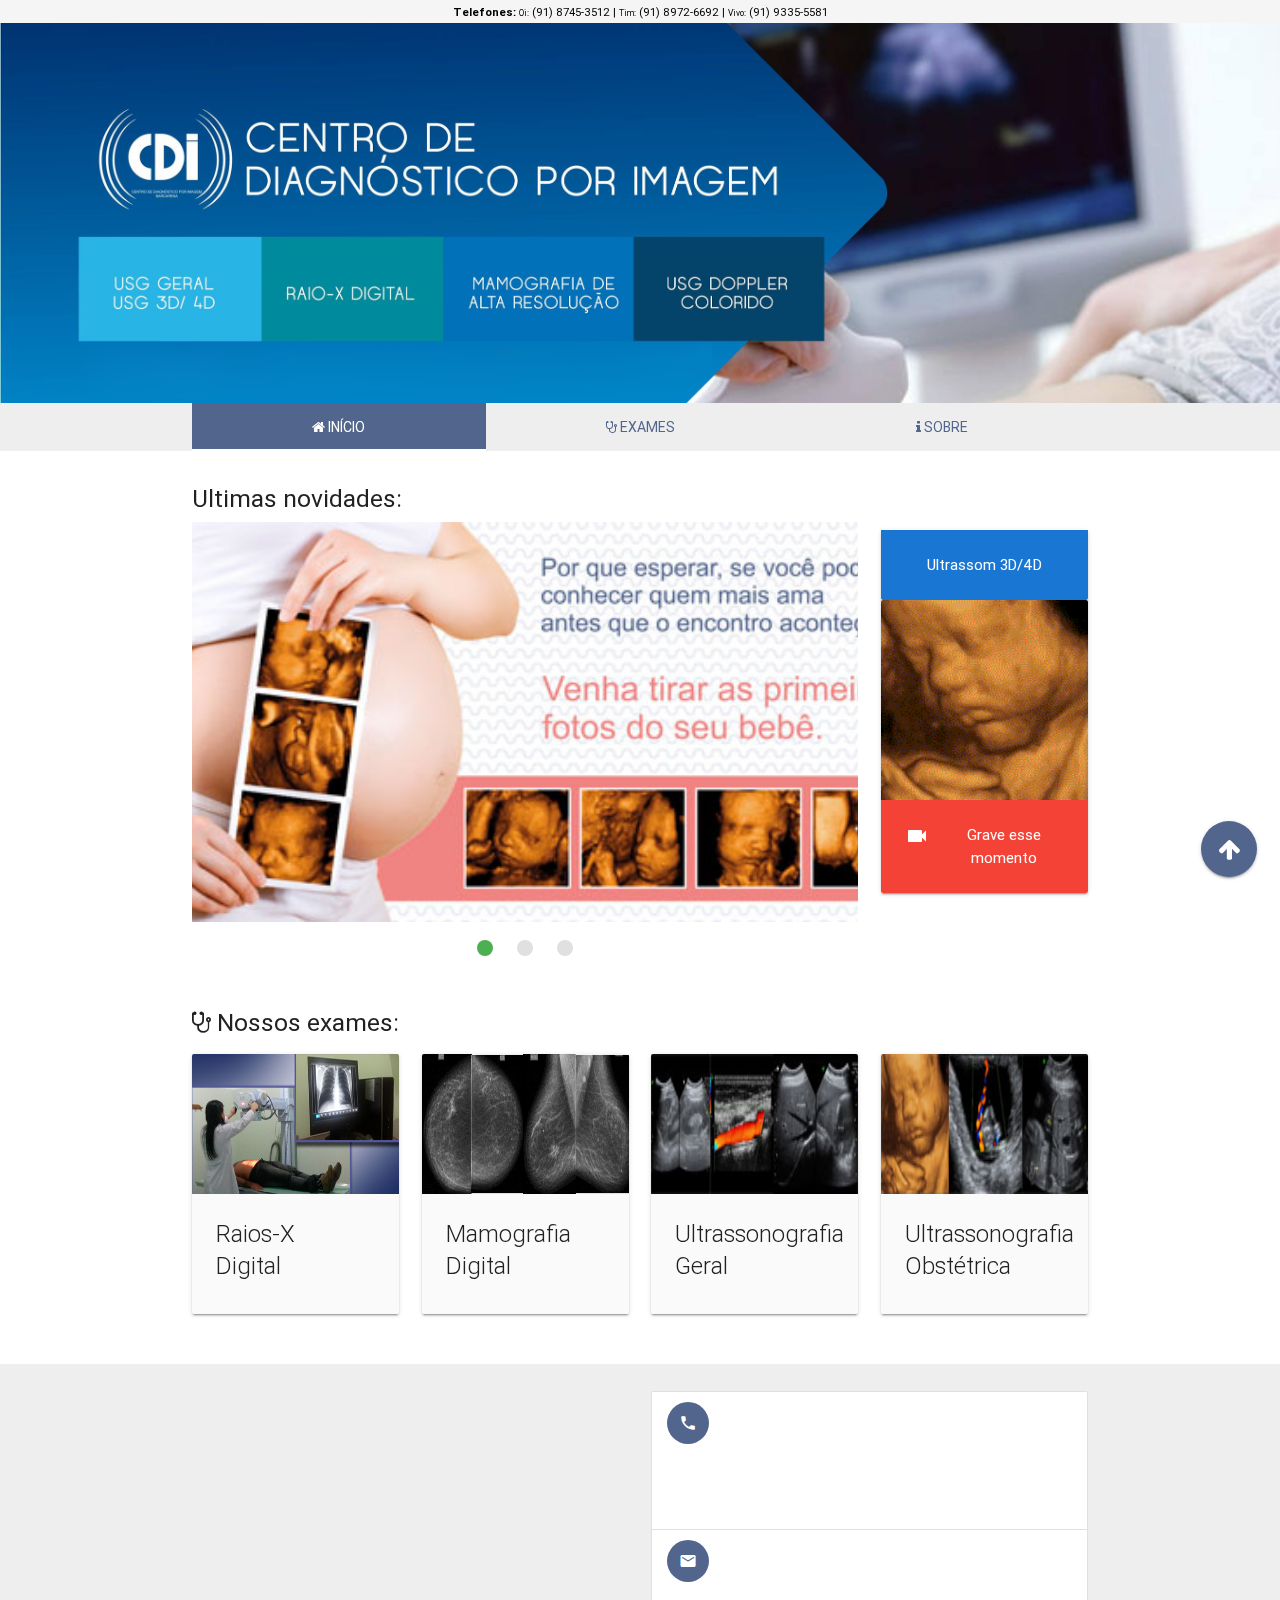
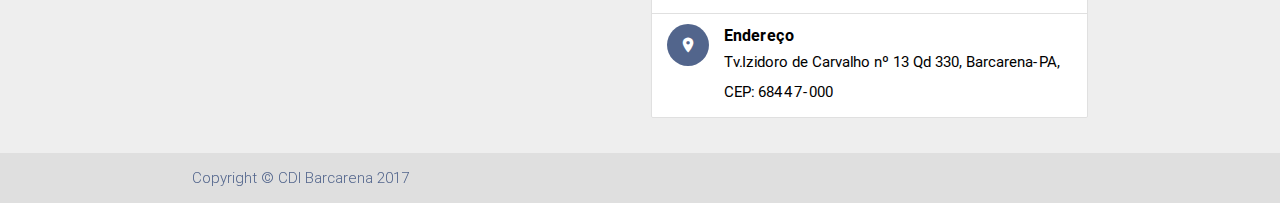
==== commit 69666475: "Atualização slide no index" ====
--- a/index.html
+++ b/index.html
@@ -51,19 +51,30 @@
     
     <div class="row">
       <div class="col s12 m9">
-        <div class="carousel carousel-slider center" data-indicators="true">
-          
-            <div class="carousel-item slide1 white-text" href="#one!">
-              <div >
-
-              </div>
-            </div>
-          <div class="carousel-item slide2 white-text" href="#two!">
-            <h2>Mamografia Digital</h2>
-          </div>
-          <div class="carousel-item slide3 white-text" href="#three!">
-            <h2>Raios-X Digital</h2>
-          </div>
+        <div class="slider">
+          <ul class="slides">
+            <li>
+              <img src="img/Ultrassonografia3d4d.jpg"> <!-- random image -->
+              <div class="caption center-align">
+                <h3></h3>
+                <h5 class="light grey-text text-lighten-3"></h5>
+              </div>
+            </li>
+            <li>
+              <img src="img/mamografia2.png"> <!-- random image -->
+              <div class="caption right-align">
+                <h3 class="">Nossos Exames</h3>
+                <h5 class="light grey-text text-lighten-3">Mamografia Digital</h5>
+              </div>
+            </li>
+            <li>
+              <img src="img/RAIO-X.png"> <!-- random image -->
+              <div class="caption left-align">
+                <h3 class="">Nossos Exames </h3>
+                <h5 class="light grey-text text-lighten-3">Raios-X Digital</h5>
+              </div>
+            </li>
+          </ul>
         </div>
       </div>
       <div class="">
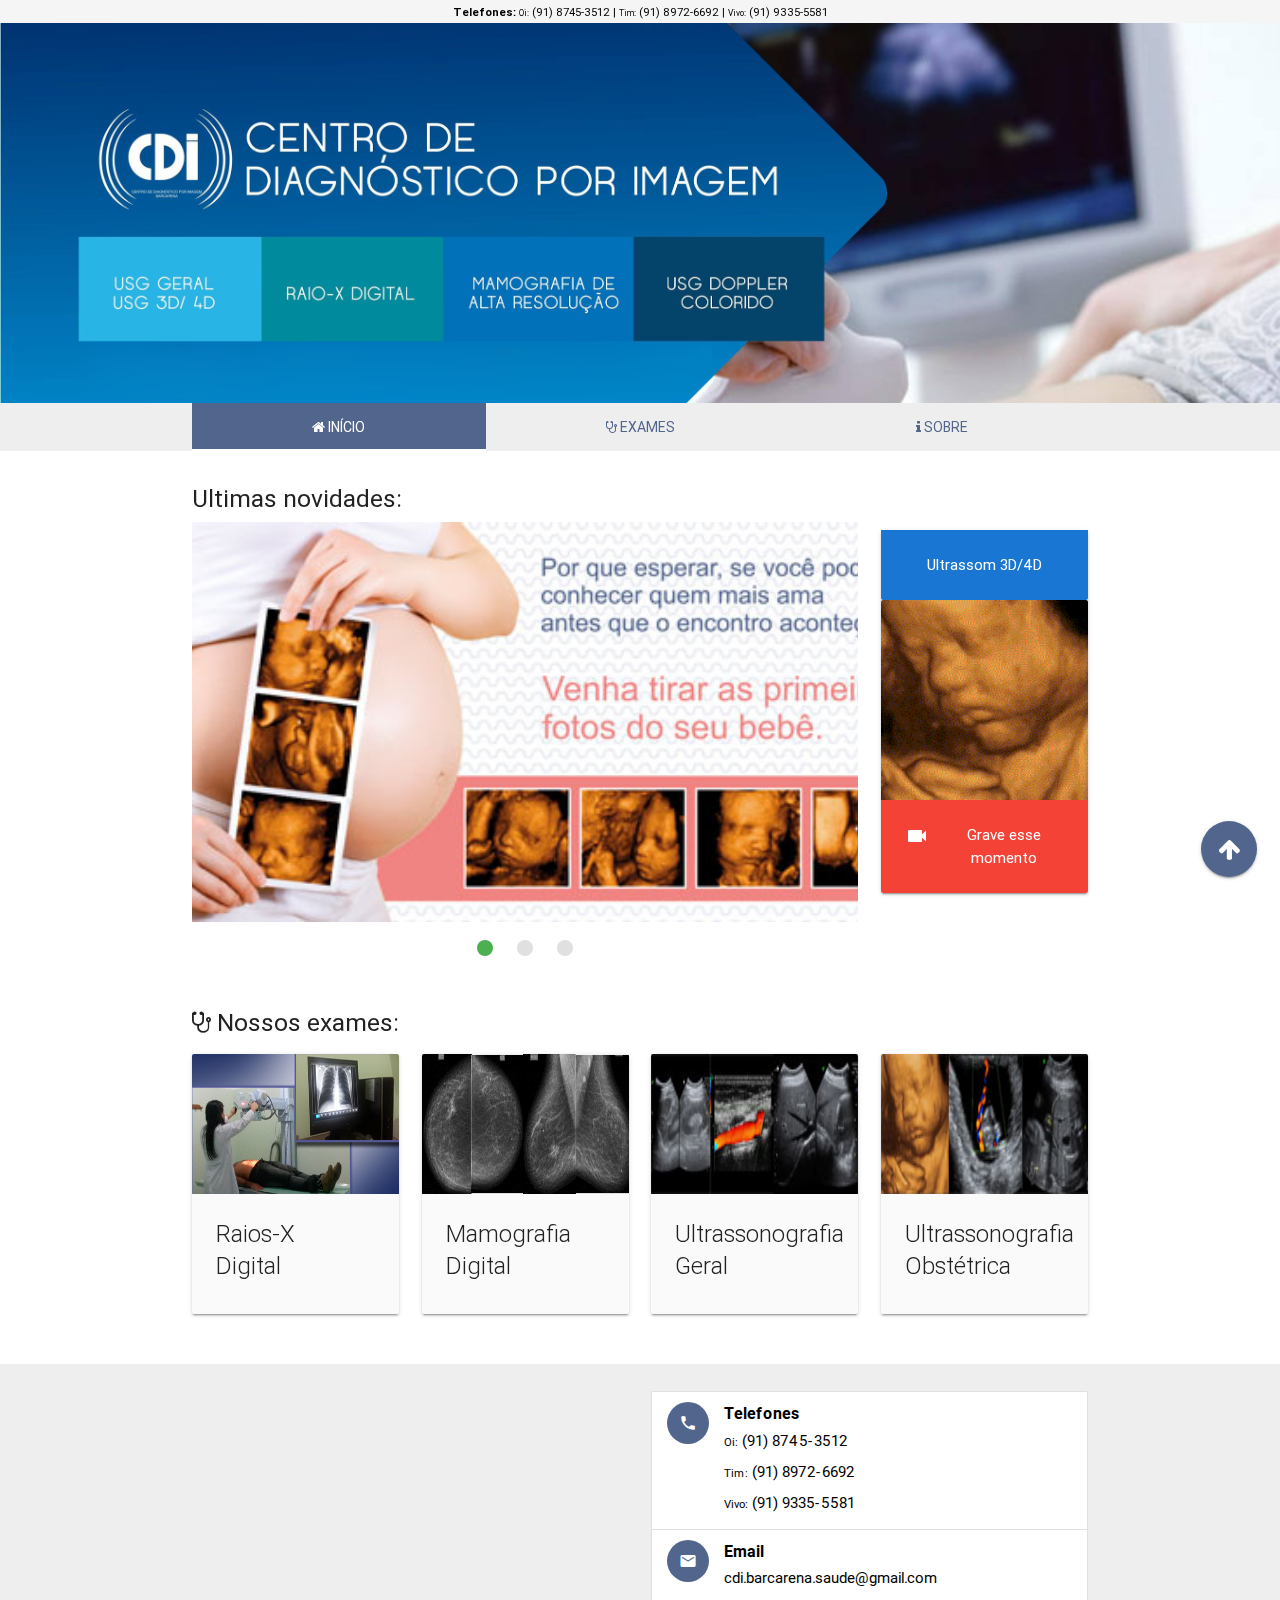
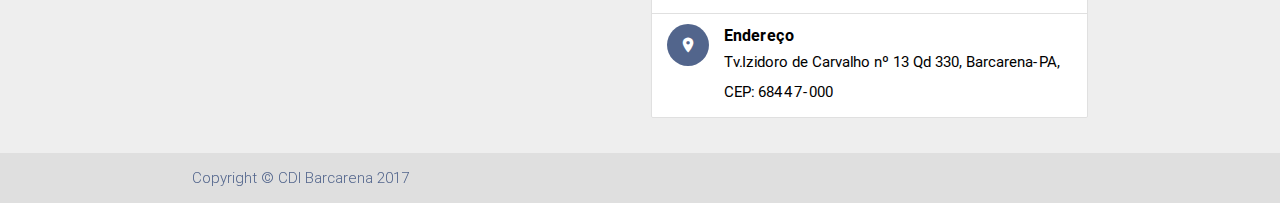
==== commit c780a72c: "cor do texto no rodapé" ====
--- a/index.html
+++ b/index.html
@@ -194,7 +194,7 @@
         </div>
         <div class="col l6 s12">
           <ul class="collection">
-            <li class="collection-item avatar">
+            <li class="collection-item avatar black-text">
               <i class="material-icons circle bluecdi">call</i>
               <span class="title"><b>Telefones</b></span>
               <p><small>Oi:</small> (91) 8745-3512 <br>
@@ -202,7 +202,7 @@
                  <small>Vivo:</small> (91) 9335-5581
               </p>
             </li>
-            <li class="collection-item avatar">
+            <li class="collection-item avatar black-text">
               <i class="material-icons circle bluecdi">email</i>
               <span class="title"><b>Email</b></span>
               <p>cdi.barcarena.saude@gmail.com
